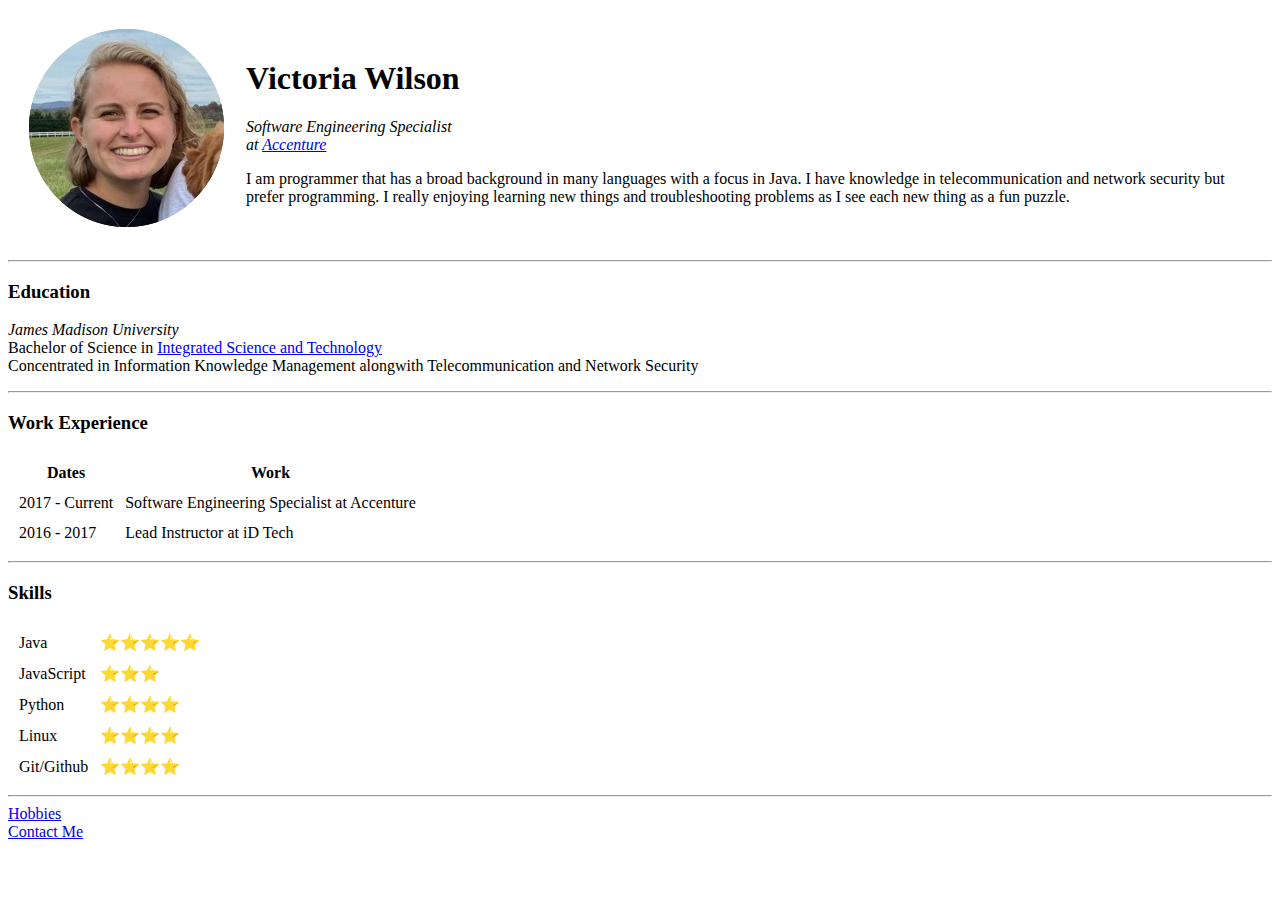
==== index.html @ b6f72931 "Add initial cv website files" ====
<!DOCTYPE html>
<html lang="en" dir="ltr">

<head>
  <meta charset="utf-8">
  <title>🖤 Vicki's Personal Site</title>
</head>

<body>
  <table cellspacing=20>
    <tr>
      <td><img src="images/Vicki.png" alt="Vicki Profile Picture"></td>
      <td>
        <h1>Victoria Wilson</h1>
        <p><em>Software Engineering Specialist <br> at <a href="https://www.accenture.com/us-en">Accenture</a></em></p>

        <p>
          I am programmer that has a broad background in many languages with a focus in Java.
          I have knowledge in telecommunication and network security but prefer programming.
          I really enjoying learning new things and troubleshooting problems as I see each
          new thing as a fun puzzle.
        </p>
      </td>
    </tr>
  </table>

  <hr>
  <h3>Education</h3>
  <p><em>James Madison University</em>
    <br> Bachelor of Science in <a href="https://www.jmu.edu/sis/">Integrated Science and Technology</a>
    <br> Concentrated in Information Knowledge Management alongwith Telecommunication and Network Security
  </p>

  <hr>
  <h3>Work Experience</h3>


  <table cellspacing=10>
    <thead>
      <tr>
        <th>Dates</th>
        <th>Work</th>
      </tr>
    </thead>

    <thead>
    <tbody>
      <tr>
        <td>2017 - Current</td>
        <td>Software Engineering Specialist at Accenture</td>
      </tr>
      <tr>
        <td>2016 - 2017</td>
        <td>Lead Instructor at iD Tech</td>
      </tr>
    </tbody>
    </thead>
  </table>

  <hr>
  <h3>Skills</h3>
  <table cellspacing=10>
    <tr>
      <td>Java</td>
      <td>⭐⭐⭐⭐⭐</td>
    </tr>
    <tr>
      <td>JavaScript</td>
      <td>⭐⭐⭐</td>
    </tr>
    <tr>
      <td>Python</td>
      <td>⭐⭐⭐⭐</td>
    </tr>
    <tr>
      <td>Linux</td>
      <td>⭐⭐⭐⭐</td>
    </tr>
    <tr>
      <td>Git/Github</td>
      <td>⭐⭐⭐⭐</td>
    </tr>

  </table>


  <hr>
  <a href="hobbies.html">Hobbies</a>
  <br>
  <a href="contact.html">Contact Me</a>
</body>

</html>
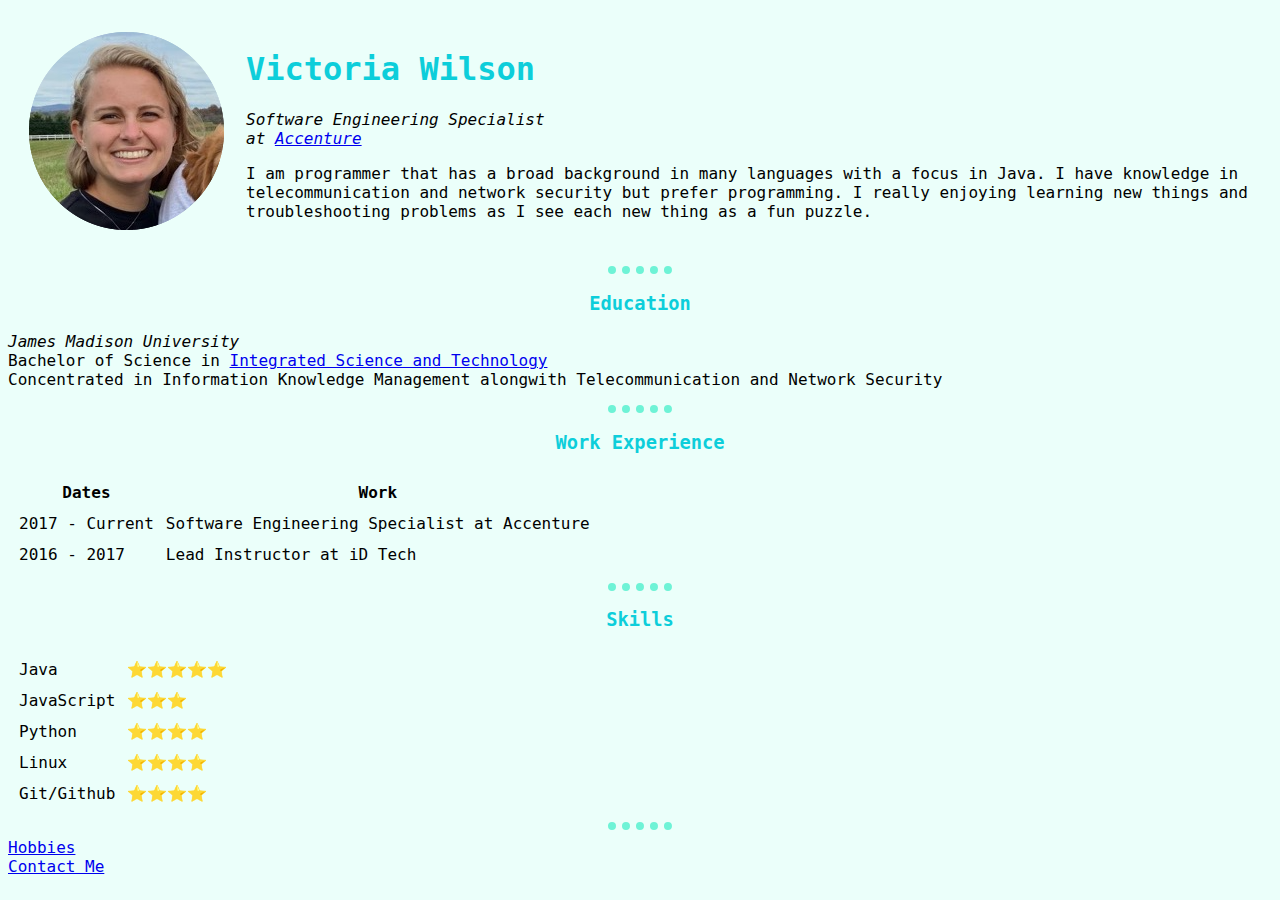
==== commit d86dbb95: "Uploaded new CV with CSS additions" ====
--- a/index.html
+++ b/index.html
@@ -4,12 +4,16 @@
 <head>
   <meta charset="utf-8">
   <title>🖤 Vicki's Personal Site</title>
+  <link rel="stylesheet" href="css/styles.css">
+
 </head>
 
 <body>
   <table cellspacing=20>
     <tr>
-      <td><img src="images/Vicki.png" alt="Vicki Profile Picture"></td>
+      <td>
+        <image src="images/Vicki.png" alt="Vicki Profile Picture">
+      </td>
       <td>
         <h1>Victoria Wilson</h1>
         <p><em>Software Engineering Specialist <br> at <a href="https://www.accenture.com/us-en">Accenture</a></em></p>
--- a/css/styles.css
+++ b/css/styles.css
@@ -0,0 +1,21 @@
+body {
+  background-color: #ebfffa;
+  font-family: Monaco, monospace;
+}
+
+hr {
+  border-color: #6ef3d6;
+  border-style: none;
+  border-top-style: dotted;
+  border-width: 8px;
+  width: 5%;
+}
+
+h1 {
+  color: #0dceda;
+}
+
+h3 {
+  color: #0dceda;
+  text-align: center;
+}
